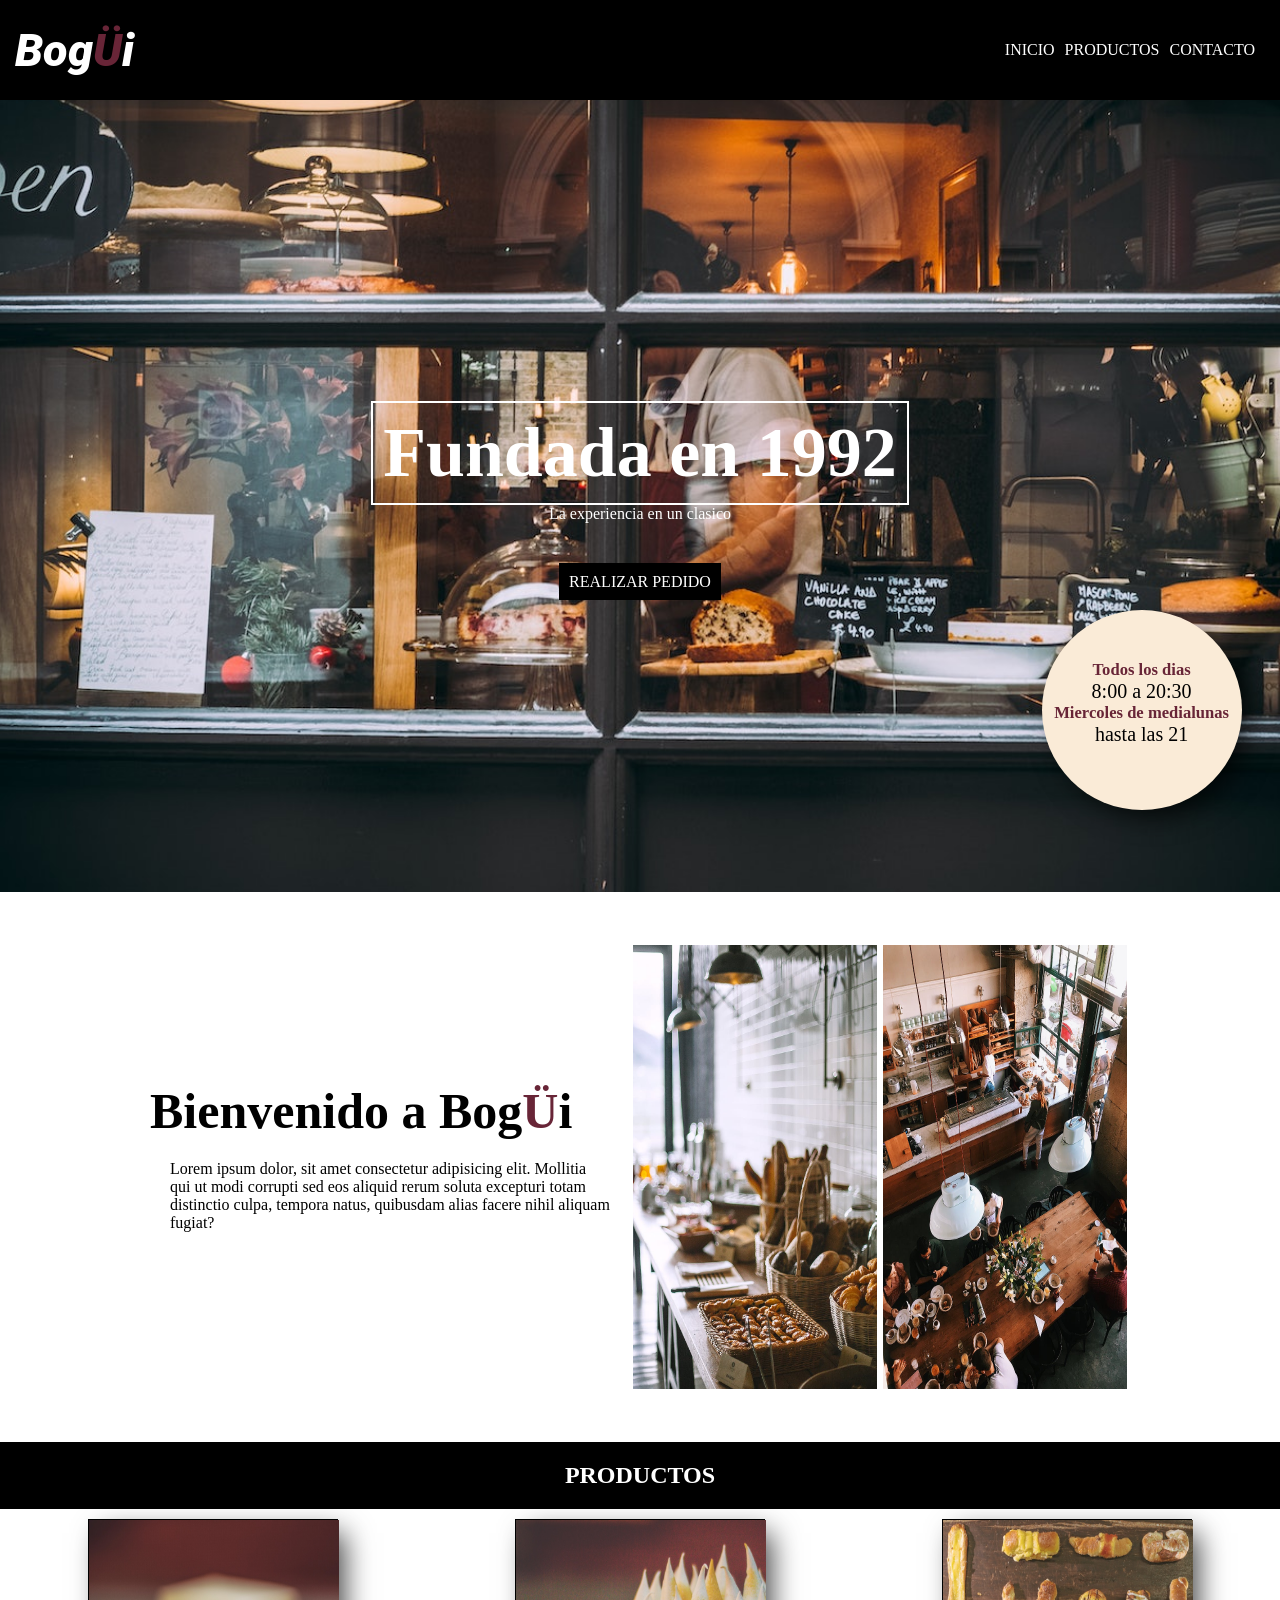
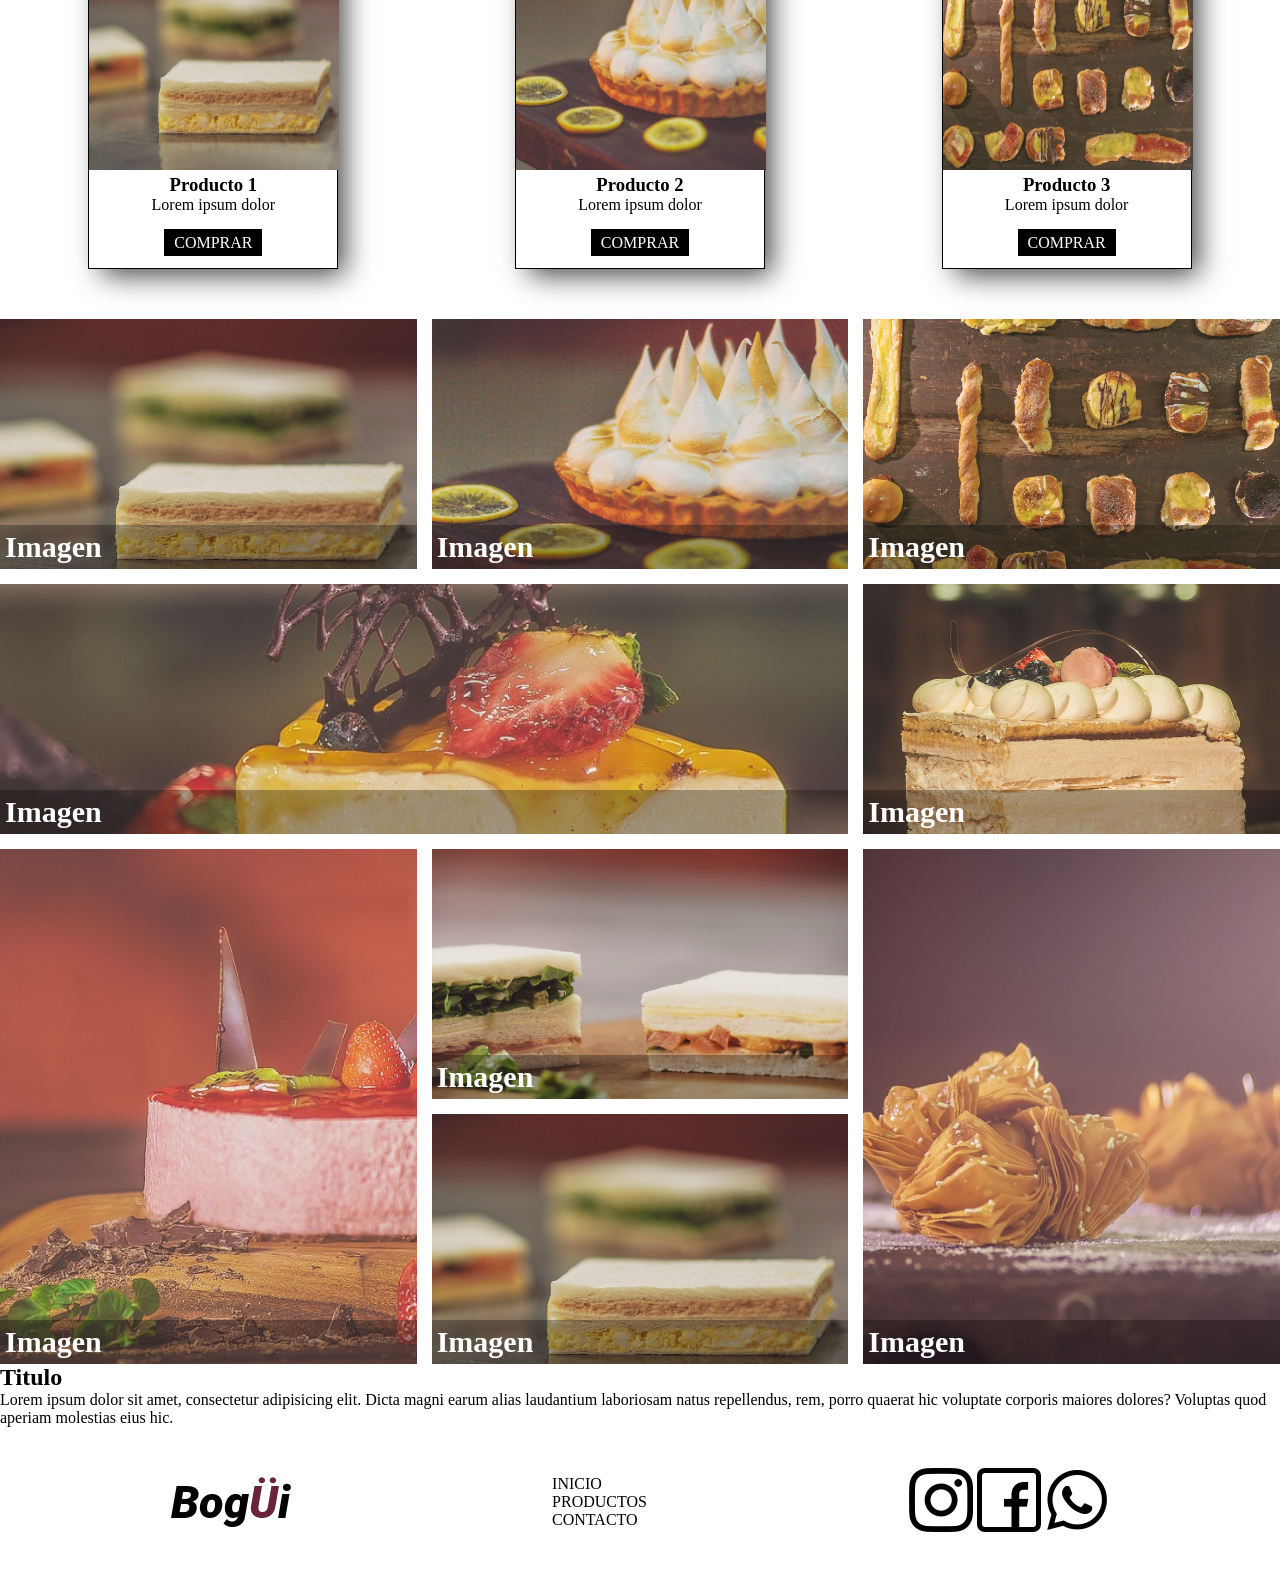
==== index.html @ 5ef2c9c7 "primer commit" ====
<!DOCTYPE html>
<html lang="en">

<head>
    <meta charset="UTF-8">
    <meta http-equiv="X-UA-Compatible" content="IE=edge">
    <meta name="viewport" content="width=device-width, initial-scale=1.0">
    <link rel="stylesheet" href="https://cdnjs.cloudflare.com/ajax/libs/animate.css/4.1.1/animate.min.css" />
    <link rel="stylesheet" href="./css/style.css">
    <title>Bogui</title>
</head>
<body>
    <div class="grid-contenedor">
        <header>
            <h1>Bog<span>Ü</span>i</h1>
            <nav>
                <ul>
                    <li><a href="./index.html">Inicio</a></li>
                    <li><a href="./pages/productos.html">Productos</a></li>
                    <li><a href="./pages/contacto.html">Contacto</a></li>
                </ul>
            </nav>
        </header>
        <main>
            <section class="hero">
                <div>
                    <h2 class="animate__animated animate__fadeIn">Fundada en 1992</h2>
                    <p>La experiencia en un clasico</p>
                    <a href="">REALIZAR PEDIDO</a>
                </div>
            </section>
            <section class="bienvenidos">
                <div class="bienvenido-contenedor">
                    <h2>Bienvenido a Bog<span>Ü</span>i</h2>
                    <p>Lorem ipsum dolor, sit amet consectetur adipisicing elit. Mollitia qui ut modi corrupti sed eos
                        aliquid rerum soluta excepturi totam distinctio culpa, tempora natus, quibusdam alias facere nihil
                        aliquam fugiat?</p>
                </div>
                <div class="img-contenedor">
                    <img src="./img/inside2.jpeg" alt="">
                    <img src="./img/inside.jpeg" alt="">
                </div>
            </section>
            <section class="productos">
                <h2>PRODUCTOS</h2>
                <div class="productos-contenedor">
                    <div>
                        <img src="./img/img-1.jpg" alt="">
                        <h3>Producto 1</h3>
                        <p>Lorem ipsum dolor</p>
                        <a href="">COMPRAR</a>
                    </div>
                    <div>
                        <img src="./img/img-2.jpg" alt="">
                        <h3>Producto 2</h3>
                        <p>Lorem ipsum dolor</p>
                        <a href="">COMPRAR</a>
                    </div>
                    <div>
                        <img src="./img/img-3.jpg" alt="">
                        <h3>Producto 3</h3>
                        <p>Lorem ipsum dolor</p>
                        <a href="">COMPRAR</a>
                    </div>
                </div>
            </section>
            <section class="grid-galeria">
                <div class="grid-item">
                    <img src="./img/img-1.jpg" alt="">
                    <h3>Imagen</h3>
                </div>
                <div class="grid-item">
                    <img src="./img/img-2.jpg" alt="">
                    <h3>Imagen</h3>
                </div>
                <div class="grid-item">
                    <img src="./img/img-3.jpg" alt="">
                    <h3>Imagen</h3>
                </div>
                <div class="grid-item img-4">
                    <img src="./img/img-4.jpg" alt="">
                    <h3>Imagen</h3>
                </div>
                <div class="grid-item">
                    <img src="./img/img-5.jpg" alt="">
                    <h3>Imagen</h3>
                </div>
                <div class="grid-item img-6">
                    <img src="./img/img-6.jpg" alt="">
                    <h3>Imagen</h3>
                </div>
                <div class="grid-item">
                    <img src="./img/img-7.jpg" alt="">
                    <h3>Imagen</h3>
                </div>
                <div class="grid-item img-8">
                    <img src="./img/img-8.jpg" alt="">
                    <h3>Imagen</h3>
                </div>
                <div class="grid-item img-9">
                    <img src="./img/img-1.jpg" alt="">
                    <h3>Imagen</h3>
                </div>
            </section>
            <section class="informacion">
                <h2>Titulo</h2>
                <p>Lorem ipsum dolor sit amet, consectetur adipisicing elit. Dicta magni earum alias laudantium laboriosam
                    natus repellendus, rem, porro quaerat hic voluptate corporis maiores dolores? Voluptas quod aperiam
                    molestias eius hic.</p>
            </section>
        </main>
        <div class="fixed">
            <div>
                <h5>Todos los dias</h5>
                <p>8:00 a 20:30</p>
                <h5>Miercoles de medialunas</h5>
                <p>hasta las 21</p>
            </div>
        </div>
        <footer>
            <h4>Bog<span>Ü</span>i</h4>
            <ul>
                <li><a href="./index.html">Inicio</a></li>
                <li><a href="./pages/productos.html">Productos</a></li>
                <li><a href="./pages/contacto.html">Contacto</a></li>
            </ul>
            <div>
                <a href="#"><img src="./img/instagram.png" alt="Logo de instagram"></a>
                <a href="#"><img src="./img/facebook.png" alt="Logo de facebook"></a>
                <a href="#"><img src="./img/whatsapp.png" alt="Logo de whatsapp"></a>
            </div>
        </footer>
    </div>
</body>

</html>
---- css/style.css ----
@import url('https://fonts.googleapis.com/css2?family=Roboto:ital,wght@0,300;0,500;0,700;1,900&display=swap');

* {
    margin: 0;
    padding: 0;
    box-sizing: border-box;
}

.grid-contenedor {
    display: grid;
    grid-template-columns: 1fr 1fr;
    grid-template-rows: 100px auto 150px;
    gap: 0px 0px;
    grid-template-areas:
        "header header"
        "main main"
        "footer footer";
}

/*-----------HEADER-----------*/
header {
    background-color: black;
    position: sticky;
    top: 0;
    padding: 15px;
    display: flex;
    justify-content: space-between;
    align-items: center;
    z-index: 1;
    grid-area: header;
}

header h1 {
    color: white;
    font-size: 45px;
    font-style: italic;
    font-weight: 900;
    font-family: 'Roboto', sans-serif;
}

header span {
    color: rgb(104, 37, 55);
}

header nav ul {
    list-style: none;
    display: flex;
}

header nav ul li {
    /* display: inline-block; */
    margin-right: 10px;
}

header nav ul li a {
    text-decoration: none;
    color: white;
    text-transform: uppercase;
    transition: 1s;
}

header nav ul li a:hover {
    color: rgb(104, 37, 55);
}

/*---------------MAIN---------------*/

main{
    grid-area: main;
}
.hero {
    background-image: url("../img/fondo.jpg");
    width: 100%;
    height: calc(100vh - 108px);
    background-position: center;
    background-repeat: no-repeat;
    background-size: cover;
    background-attachment: fixed;
    display: flex;
    justify-content: center;
    align-items: center;
}

/*! UNIDADES ABSOLUTAS*/
/* Px (pixels): es la unidad que usan las pantallas.  */

/*! UNIDADES RELATIVAS*/
/* Rem: relativa a la configuración de tamaño de la raíz (etiqueta html). */
/* Porcentaje: tomando en cuenta que 16px es 100%. */
/* Viewport: se utilizan para layouts responsivos (más adelante). */

.hero div {
    color: white;
    text-align: center;
}

.hero div h2 {
    font-size: 70px;
    border: 2px solid white;
    padding: 10px;
}

.hero div p {
    margin-bottom: 50px;
}

.hero div a {
    background-color: black;
    text-decoration: none;
    color: white;
    padding: 10px;
    transition: 1s;
}

.hero div a:hover{
    background-color: rgb(104, 37, 55);
}

.bienvenidos {
    display: flex;
    justify-content: space-between;
    align-items: center;
    margin: 50px 150px 50px 150px;
}

.bienvenidos .bienvenidos-contenedor {
    display: flex;
    flex-direction: column;
    align-items: center;
    padding: 35px;
}

.bienvenidos .img-contenedor {
    display: flex;
    flex-direction: row;
}

.bienvenidos div h2 {
    font-size: 50px;
}

.bienvenidos div h2 span {
    color: rgb(104, 37, 55);
}

.bienvenidos div p {
    margin: 20px;
}


.bienvenidos .img-contenedor img {
    width: 250px;
    height: 450px;
    border: 3px solid white;
}

.productos h2 {
    background-color: black;
    color: white;
    padding: 20px;
    text-align: center;
    margin-bottom: 10px;
}

.productos .productos-contenedor {
    display: flex;
    justify-content: space-around;
    align-items: center;
    flex-wrap: wrap;
}

.productos .productos-contenedor div {
    /* display: inline-block; */
    text-align: center;
    border: 1px solid black;
    width: 250px;
    height: 350px;
    box-shadow: 10px 10px 27px -4px rgba(0, 0, 0, 0.75);
    -webkit-box-shadow: 10px 10px 27px -4px rgba(0, 0, 0, 0.75);
    -moz-box-shadow: 10px 10px 27px -4px rgba(0, 0, 0, 0.75);
    transition: 1s;
}

.productos .productos-contenedor div:hover{
    transform: scale(1.1);
}

.productos div img {
    width: 250px;
    height: 250px;
}

.productos div p {
    margin-bottom: 20px;
}

.productos div a {
    text-decoration: none;
    background-color: black;
    color: white;
    padding: 5px 10px 5px 10px;
    transition: 1s;
}

.productos div a:hover{
    background-color: rgb(104, 37, 55);
}

.grid-galeria {
    width: 100%;
    margin-top: 50px;
    display: grid;
    grid-template-columns: repeat(3, 1fr);
    grid-auto-rows: 250px;
    gap: 15px;
}

.grid-galeria div img {
    width: 100%;
    height: 100%;
    object-fit: cover;
}


.img-4 {
    grid-column: span 2;
}

.img-6 {
    grid-row: span 2;
}

.img-8 {
    grid-row: span 2;
}

.grid-item {
    position: relative;
}

.grid-item h3 {
    position: absolute;
    bottom: 0;
    color: white;
    background-color: rgba(0, 0, 0, 0.29);
    width: 100%;
    font-size: 30px;
    padding: 5px;
}

.fixed {
    position: fixed;
    right: 3%;
    bottom: 10%;
    background-color: antiquewhite;
    font-size: 20px;
    text-align: center;
    width: 200px;
    height: 200px;
    border-radius: 100%;
    box-shadow: 10px 10px 27px -4px rgba(0, 0, 0, 0.75);
    -webkit-box-shadow: 10px 10px 27px -4px rgba(0, 0, 0, 0.75);
    -moz-box-shadow: 10px 10px 27px -4px rgba(0, 0, 0, 0.75);

}

.fixed div {
    margin-top: 50px;
}

.fixed h5 {
    color: rgb(104, 37, 55);
    ;
}

/*-----------------FOOTER----------------*/

footer {
    display: flex;
    justify-content: space-around;
    align-items: center;
    padding: 40px;
    grid-area: footer;
}


footer h4 {
    color: rgb(0, 0, 0);
    font-size: 45px;
    font-style: italic;
    font-weight: 900;
    font-family: 'Roboto', sans-serif;
}

footer h4 span {
    color: rgb(104, 37, 55);
}

footer ul {
    list-style: none;
}

footer ul li a {
    text-decoration: none;
    text-transform: uppercase;
    color: black;
}


/*!MEDIA QUERIE*/

@media screen and (max-width:970px) {
    .bienvenidos {
        flex-direction: column;
        text-align: center;
    }

    .bienvenidos div p {
        margin: 5px;
    }
}

@media screen and (max-width:950px) {
    .grid-galeria {
        grid-template-columns: repeat(2, 1fr);
        grid-auto-rows: 220px;
    }

    .grid-item {
        grid-column: span 1;
        grid-row: span 1;
    }

    .img-9 {
        grid-column: span 2;
    }
}

@media screen and (max-width: 600px) {
    .fixed {
        display: none;
    }
}

@media screen and (max-width:498px) {
    .img-contenedor img {
        display: none;
    }
}

@media screen and (max-width:450px) {
    .grid-galeria {
        grid-template-columns: 1fr;
    }

    .grid-item {
        grid-column: span 1;
        grid-row: span 1;
    }

    header {
        flex-direction: column;
    }

    header nav {
        margin: 10px 0 10px 0;

    }

}
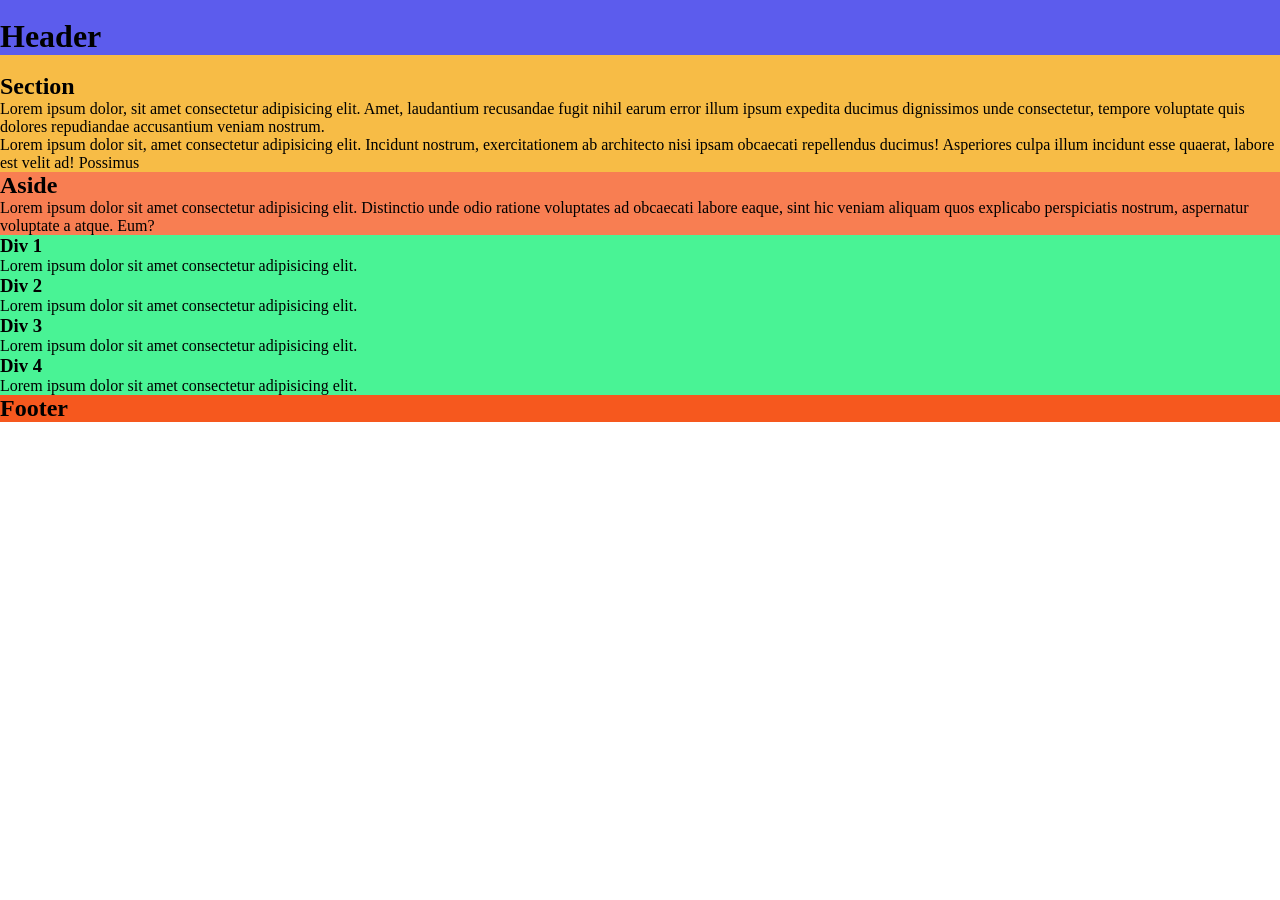
==== commit 48d5ebd3: "primer commit" ====
--- a/index.html
+++ b/index.html
@@ -5,132 +5,63 @@
     <meta charset="UTF-8">
     <meta http-equiv="X-UA-Compatible" content="IE=edge">
     <meta name="viewport" content="width=device-width, initial-scale=1.0">
-    <link rel="stylesheet" href="https://cdnjs.cloudflare.com/ajax/libs/animate.css/4.1.1/animate.min.css" />
-    <link rel="stylesheet" href="./css/style.css">
-    <title>Bogui</title>
+    <!-- CSS-->
+    <link rel="stylesheet" href="style.css">
+    <title>Bootstrap</title>
 </head>
+
 <body>
-    <div class="grid-contenedor">
         <header>
-            <h1>Bog<span>Ü</span>i</h1>
-            <nav>
-                <ul>
-                    <li><a href="./index.html">Inicio</a></li>
-                    <li><a href="./pages/productos.html">Productos</a></li>
-                    <li><a href="./pages/contacto.html">Contacto</a></li>
-                </ul>
-            </nav>
+            <div>
+                <img src="https://dummyimage.com/200x150/049f3a/fff" alt="">
+                <h1>Header</h1>
+            </div>
         </header>
         <main>
-            <section class="hero">
-                <div>
-                    <h2 class="animate__animated animate__fadeIn">Fundada en 1992</h2>
-                    <p>La experiencia en un clasico</p>
-                    <a href="">REALIZAR PEDIDO</a>
-                </div>
+            <section class="section-color">
+                <img src="https://dummyimage.com/400x200/049f3a/fff" alt="">
+                <h2>Section</h2>
+                <p>Lorem ipsum dolor, sit amet consectetur adipisicing elit. Amet, laudantium recusandae fugit nihil
+                    earum error illum ipsum expedita ducimus dignissimos unde consectetur, tempore voluptate quis
+                    dolores repudiandae accusantium veniam nostrum.</p>
+                <p>Lorem ipsum dolor sit, amet consectetur adipisicing elit. Incidunt nostrum, exercitationem ab
+                    architecto nisi ipsam obcaecati repellendus ducimus! Asperiores culpa illum incidunt esse quaerat,
+                    labore est velit ad! Possimus</p>
             </section>
-            <section class="bienvenidos">
-                <div class="bienvenido-contenedor">
-                    <h2>Bienvenido a Bog<span>Ü</span>i</h2>
-                    <p>Lorem ipsum dolor, sit amet consectetur adipisicing elit. Mollitia qui ut modi corrupti sed eos
-                        aliquid rerum soluta excepturi totam distinctio culpa, tempora natus, quibusdam alias facere nihil
-                        aliquam fugiat?</p>
-                </div>
-                <div class="img-contenedor">
-                    <img src="./img/inside2.jpeg" alt="">
-                    <img src="./img/inside.jpeg" alt="">
-                </div>
-            </section>
-            <section class="productos">
-                <h2>PRODUCTOS</h2>
-                <div class="productos-contenedor">
-                    <div>
-                        <img src="./img/img-1.jpg" alt="">
-                        <h3>Producto 1</h3>
-                        <p>Lorem ipsum dolor</p>
-                        <a href="">COMPRAR</a>
-                    </div>
-                    <div>
-                        <img src="./img/img-2.jpg" alt="">
-                        <h3>Producto 2</h3>
-                        <p>Lorem ipsum dolor</p>
-                        <a href="">COMPRAR</a>
-                    </div>
-                    <div>
-                        <img src="./img/img-3.jpg" alt="">
-                        <h3>Producto 3</h3>
-                        <p>Lorem ipsum dolor</p>
-                        <a href="">COMPRAR</a>
-                    </div>
-                </div>
-            </section>
-            <section class="grid-galeria">
-                <div class="grid-item">
-                    <img src="./img/img-1.jpg" alt="">
-                    <h3>Imagen</h3>
-                </div>
-                <div class="grid-item">
-                    <img src="./img/img-2.jpg" alt="">
-                    <h3>Imagen</h3>
-                </div>
-                <div class="grid-item">
-                    <img src="./img/img-3.jpg" alt="">
-                    <h3>Imagen</h3>
-                </div>
-                <div class="grid-item img-4">
-                    <img src="./img/img-4.jpg" alt="">
-                    <h3>Imagen</h3>
-                </div>
-                <div class="grid-item">
-                    <img src="./img/img-5.jpg" alt="">
-                    <h3>Imagen</h3>
-                </div>
-                <div class="grid-item img-6">
-                    <img src="./img/img-6.jpg" alt="">
-                    <h3>Imagen</h3>
-                </div>
-                <div class="grid-item">
-                    <img src="./img/img-7.jpg" alt="">
-                    <h3>Imagen</h3>
-                </div>
-                <div class="grid-item img-8">
-                    <img src="./img/img-8.jpg" alt="">
-                    <h3>Imagen</h3>
-                </div>
-                <div class="grid-item img-9">
-                    <img src="./img/img-1.jpg" alt="">
-                    <h3>Imagen</h3>
-                </div>
-            </section>
-            <section class="informacion">
-                <h2>Titulo</h2>
-                <p>Lorem ipsum dolor sit amet, consectetur adipisicing elit. Dicta magni earum alias laudantium laboriosam
-                    natus repellendus, rem, porro quaerat hic voluptate corporis maiores dolores? Voluptas quod aperiam
-                    molestias eius hic.</p>
-            </section>
+            <aside>
+                <h2>Aside</h2>
+                <p>Lorem ipsum dolor sit amet consectetur adipisicing elit. Distinctio unde odio ratione voluptates ad
+                    obcaecati labore eaque, sint hic veniam aliquam quos explicabo perspiciatis nostrum, aspernatur
+                    voluptate a atque. Eum?</p>
+            </aside>
         </main>
-        <div class="fixed">
+        <section>
             <div>
-                <h5>Todos los dias</h5>
-                <p>8:00 a 20:30</p>
-                <h5>Miercoles de medialunas</h5>
-                <p>hasta las 21</p>
+                <h3>Div 1</h3>
+                <p>Lorem ipsum dolor sit amet consectetur adipisicing elit.</p>
             </div>
-        </div>
+            <div>
+                <h3>Div 2</h3>
+                <p>Lorem ipsum dolor sit amet consectetur adipisicing elit.</p>
+            </div>
+            <div>
+                <h3>Div 3</h3>
+                <p>Lorem ipsum dolor sit amet consectetur adipisicing elit.</p>
+            </div>
+            <div>
+                <h3>Div 4</h3>
+                <p>Lorem ipsum dolor sit amet consectetur adipisicing elit.</p>
+            </div>
+        </section>
         <footer>
-            <h4>Bog<span>Ü</span>i</h4>
-            <ul>
-                <li><a href="./index.html">Inicio</a></li>
-                <li><a href="./pages/productos.html">Productos</a></li>
-                <li><a href="./pages/contacto.html">Contacto</a></li>
-            </ul>
             <div>
-                <a href="#"><img src="./img/instagram.png" alt="Logo de instagram"></a>
-                <a href="#"><img src="./img/facebook.png" alt="Logo de facebook"></a>
-                <a href="#"><img src="./img/whatsapp.png" alt="Logo de whatsapp"></a>
+                <h2>Footer</h2>
             </div>
         </footer>
     </div>
+    <script src="https://cdn.jsdelivr.net/npm/bootstrap@5.0.2/dist/js/bootstrap.bundle.min.js"
+        integrity="sha384-MrcW6ZMFYlzcLA8Nl+NtUVF0sA7MsXsP1UyJoMp4YLEuNSfAP+JcXn/tWtIaxVXM"
+        crossorigin="anonymous"></script>
 </body>
 
 </html>
--- a/style.css
+++ b/style.css
@@ -0,0 +1,31 @@
+*{
+    margin: 0;
+    padding: 0;
+    box-sizing: border-box;
+}
+
+
+header{
+    background-color: #5c5ced;
+}
+
+nav{
+    background-color:#49f395;
+}
+
+.section-color{
+    background-color: #f7bc46;
+}
+
+
+aside{
+    background-color: #f87e52;
+}
+
+section div{
+    background-color: #49f395;
+}
+
+footer{
+    background-color: #f6581e;
+}
